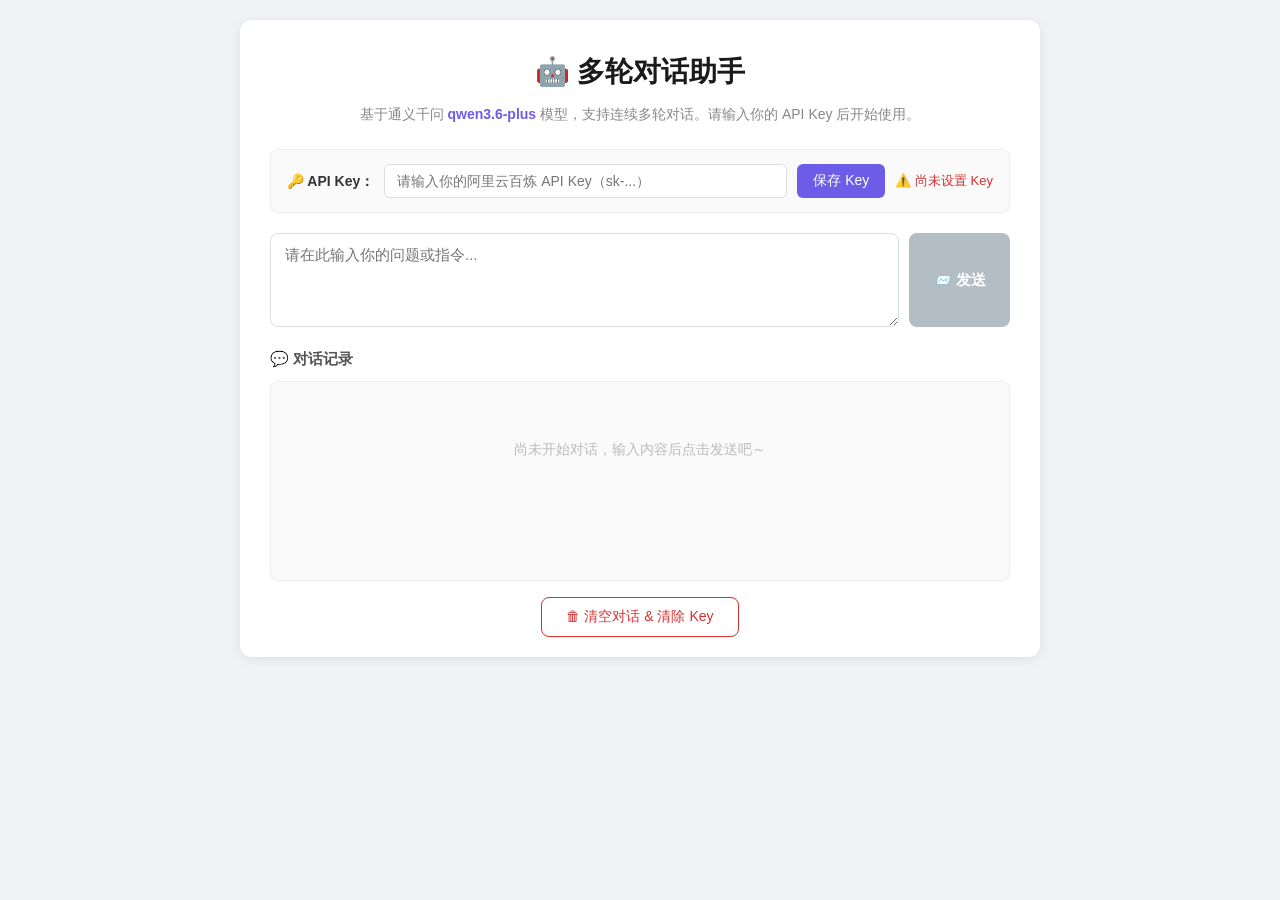
==== index.html @ b8664405 "Add files via upload Add all project files" ====
<!DOCTYPE html>
<html lang="zh-CN">
<head>
  <meta charset="UTF-8">
  <meta name="viewport" content="width=device-width, initial-scale=1.0">
  <title>多轮对话助手 - 通义千问</title>
  <link rel="stylesheet" href="css/style.css">
</head>
<body>
  <div class="container">
    
    <!-- 要素①：页面标题和使用说明 -->
    <header>
      <h1>🤖 多轮对话助手</h1>
      <p>基于通义千问 <strong>qwen3.6-plus</strong> 模型，支持连续多轮对话。请输入你的 API Key 后开始使用。</p>
    </header>

    <!-- 要素②：API Key 输入区 -->
    <section class="api-key-section">
      <label for="api-key-input">🔑 API Key：</label>
      <input 
        type="password" 
        id="api-key-input" 
        placeholder="请输入你的阿里云百炼 API Key（sk-...）"
      >
      <button id="save-key-btn" onclick="saveApiKey()">保存 Key</button>
      <span id="key-status" class="key-status"></span>
    </section>

    <!-- 要素③ + ④：用户输入区 + 发送按钮 -->
    <section class="input-section">
      <textarea 
        id="user-input" 
        placeholder="请在此输入你的问题或指令..."
        rows="4"
      ></textarea>
      <button id="send-btn" onclick="handleSend()" disabled>📨 发送</button>
    </section>

    <!-- 要素⑤：模型回复显示区（含要素⑥加载提示 & 要素⑦错误提示） -->
    <section class="chat-section">
      <div class="chat-header">💬 对话记录</div>
      <div id="chat-box" class="chat-box">
        <div class="empty-hint">尚未开始对话，输入内容后点击发送吧～</div>
      </div>
    </section>

    <!-- 要素⑧：清空对话按钮 -->
    <button id="clear-btn" onclick="clearAll()">🗑 清空对话 & 清除 Key</button>

  </div>

  <script src="js/script.js"></script>
</body>
</html>
---- css/style.css ----
/* ====== 基础重置与全局样式 ====== */
* {
  margin: 0;
  padding: 0;
  box-sizing: border-box;
}

body {
  font-family: -apple-system, BlinkMacSystemFont, "Segoe UI", "PingFang SC", "Microsoft YaHei", sans-serif;
  background: #f0f2f5;
  color: #333;
  line-height: 1.6;
  padding: 20px;
}

.container {
  max-width: 800px;
  margin: 0 auto;
  background: #fff;
  border-radius: 12px;
  box-shadow: 0 2px 12px rgba(0,0,0,0.08);
  padding: 30px 30px 20px;
}

/* ====== 页面标题 ====== */
header {
  text-align: center;
  margin-bottom: 24px;
}

header h1 {
  font-size: 28px;
  color: #1a1a1a;
  margin-bottom: 8px;
}

header p {
  font-size: 14px;
  color: #888;
}

header strong {
  color: #6c5ce7;
}

/* ====== API Key 输入区 ====== */
.api-key-section {
  display: flex;
  align-items: center;
  gap: 10px;
  background: #fafafa;
  border: 1px solid #eee;
  border-radius: 8px;
  padding: 14px 16px;
  margin-bottom: 20px;
  flex-wrap: wrap;
}

.api-key-section label {
  font-weight: 600;
  font-size: 14px;
  white-space: nowrap;
}

#api-key-input {
  flex: 1;
  min-width: 200px;
  padding: 8px 12px;
  border: 1px solid #ddd;
  border-radius: 6px;
  font-size: 14px;
  outline: none;
  transition: border-color 0.2s;
}

#api-key-input:focus {
  border-color: #6c5ce7;
}

#save-key-btn {
  padding: 8px 16px;
  background: #6c5ce7;
  color: #fff;
  border: none;
  border-radius: 6px;
  cursor: pointer;
  font-size: 14px;
  transition: background 0.2s;
}

#save-key-btn:hover {
  background: #5a4bd1;
}

.key-status {
  font-size: 13px;
  font-weight: 500;
}

.key-status.saved {
  color: #00b894;
}

.key-status.missing {
  color: #d63031;
}

/* ====== 用户输入区 ====== */
.input-section {
  display: flex;
  gap: 10px;
  margin-bottom: 20px;
}

#user-input {
  flex: 1;
  padding: 12px 14px;
  border: 1px solid #ddd;
  border-radius: 8px;
  font-size: 15px;
  font-family: inherit;
  resize: vertical;
  outline: none;
  transition: border-color 0.2s;
}

#user-input:focus {
  border-color: #6c5ce7;
}

#send-btn {
  padding: 0 24px;
  background: #0984e3;
  color: #fff;
  border: none;
  border-radius: 8px;
  cursor: pointer;
  font-size: 15px;
  font-weight: 600;
  transition: background 0.2s;
  white-space: nowrap;
}

#send-btn:hover:not(:disabled) {
  background: #0770c2;
}

#send-btn:disabled {
  background: #b2bec3;
  cursor: not-allowed;
}

/* ====== 聊天显示区 ====== */
.chat-section {
  margin-bottom: 16px;
}

.chat-header {
  font-weight: 600;
  font-size: 15px;
  margin-bottom: 10px;
  color: #555;
}

.chat-box {
  min-height: 200px;
  max-height: 450px;
  overflow-y: auto;
  border: 1px solid #eee;
  border-radius: 8px;
  padding: 16px;
  background: #fafafa;
}

.empty-hint {
  color: #bbb;
  text-align: center;
  padding-top: 40px;
  font-size: 14px;
}

/* 消息气泡 */
.message {
  margin-bottom: 14px;
  max-width: 90%;
  animation: fadeIn 0.3s ease;
}

.message.user {
  margin-left: auto;
  text-align: right;
}

.message.user .bubble {
  background: #6c5ce7;
  color: #fff;
  display: inline-block;
  text-align: left;
}

.message.assistant .bubble {
  background: #fff;
  border: 1px solid #e0e0e0;
}

.message .label {
  font-size: 12px;
  font-weight: 600;
  margin-bottom: 4px;
  color: #888;
}

.message.user .label {
  color: #a29bfe;
}

.bubble {
  padding: 10px 14px;
  border-radius: 12px;
  font-size: 15px;
  line-height: 1.6;
  word-break: break-word;
}

/* 加载中 & 错误提示 */
.bubble.loading {
  color: #888;
  font-style: italic;
}

.bubble.error {
  background: #ffeaa7;
  color: #d63031;
  border: 1px solid #fab1a0;
}

/* ====== 清空按钮 ====== */
#clear-btn {
  display: block;
  margin: 0 auto;
  padding: 10px 24px;
  background: #fff;
  color: #d63031;
  border: 1px solid #d63031;
  border-radius: 8px;
  cursor: pointer;
  font-size: 14px;
  transition: all 0.2s;
}

#clear-btn:hover {
  background: #d63031;
  color: #fff;
}

/* ====== 动画 ====== */
@keyframes fadeIn {
  from { opacity: 0; transform: translateY(6px); }
  to   { opacity: 1; transform: translateY(0); }
}

/* ====== 响应式 ====== */
@media (max-width: 600px) {
  .container {
    padding: 20px 16px 14px;
  }

  .input-section {
    flex-direction: column;
  }

  #send-btn {
    padding: 12px;
  }

  .api-key-section {
    flex-direction: column;
    align-items: stretch;
  }
}
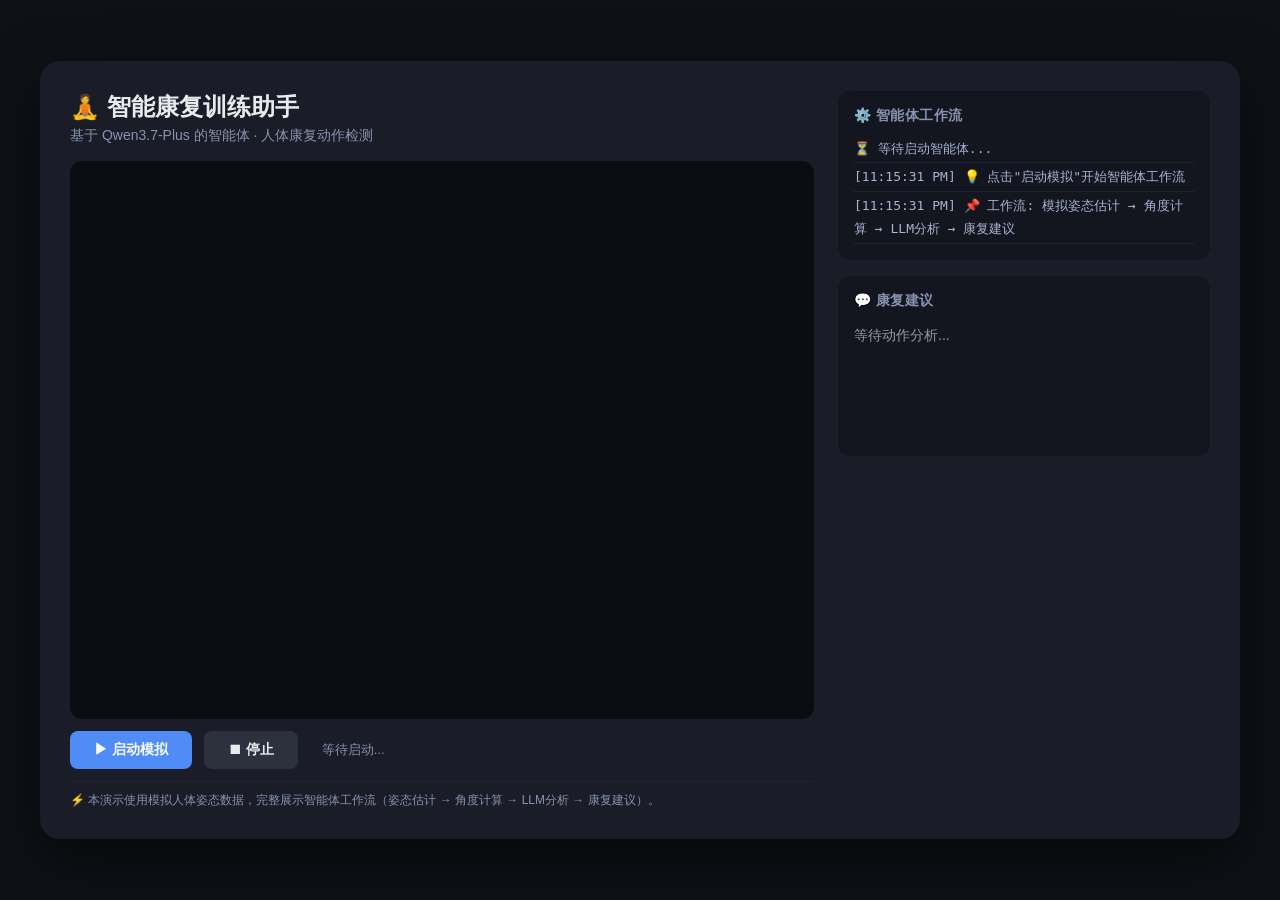
==== commit 1cc29941: "Rename 作业3 index.html to index.html" ====
--- a/index.html
+++ b/index.html
@@ -1,55 +1,358 @@
 <!DOCTYPE html>
 <html lang="zh-CN">
 <head>
-  <meta charset="UTF-8">
-  <meta name="viewport" content="width=device-width, initial-scale=1.0">
-  <title>多轮对话助手 - 通义千问</title>
-  <link rel="stylesheet" href="css/style.css">
+    <meta charset="UTF-8" />
+    <meta name="viewport" content="width=device-width, initial-scale=1.0" />
+    <title>智能康复训练助手 - 智能体应用</title>
+    <style>
+        * {
+            margin: 0;
+            padding: 0;
+            box-sizing: border-box;
+        }
+        body {
+            font-family: -apple-system, BlinkMacSystemFont, 'Segoe UI', Roboto, sans-serif;
+            background: #0f1117;
+            color: #e8eaed;
+            min-height: 100vh;
+            display: flex;
+            justify-content: center;
+            align-items: center;
+            padding: 20px;
+        }
+        .container {
+            display: flex;
+            gap: 24px;
+            max-width: 1200px;
+            width: 100%;
+            background: #1a1d27;
+            border-radius: 20px;
+            padding: 30px;
+            box-shadow: 0 20px 60px rgba(0, 0, 0, 0.6);
+        }
+        .main-panel { flex: 2; }
+        .side-panel { flex: 1; min-width: 300px; }
+        h1 { font-size: 24px; margin-bottom: 4px; }
+        .subtitle { color: #8892b0; font-size: 14px; margin-bottom: 16px; }
+        .video-wrapper {
+            position: relative;
+            border-radius: 12px;
+            overflow: hidden;
+            background: #0a0c12;
+            min-height: 360px;
+            display: flex;
+            align-items: center;
+            justify-content: center;
+        }
+        #simCanvas { width: 100%; height: auto; display: block; background: #0a0c12; }
+        .controls {
+            display: flex;
+            gap: 12px;
+            margin-top: 12px;
+            align-items: center;
+        }
+        .controls button {
+            padding: 10px 24px;
+            border: none;
+            border-radius: 8px;
+            font-size: 14px;
+            font-weight: 600;
+            cursor: pointer;
+            transition: all 0.2s;
+        }
+        #startBtn { background: #4f8cf7; color: white; }
+        #startBtn:hover { background: #3a7ae8; }
+        #stopBtn { background: #2d313e; color: #e8eaed; }
+        #stopBtn:hover { background: #3d4150; }
+        #statusText { color: #8892b0; font-size: 13px; margin-left: 12px; }
+        .side-panel { display: flex; flex-direction: column; gap: 16px; }
+        .workflow-section, .advice-section {
+            background: #13161f;
+            border-radius: 12px;
+            padding: 16px;
+        }
+        .workflow-section h3, .advice-section h3 {
+            font-size: 14px;
+            color: #8892b0;
+            margin-bottom: 10px;
+            letter-spacing: 0.5px;
+        }
+        .workflow-log {
+            max-height: 300px;
+            overflow-y: auto;
+            font-size: 13px;
+            font-family: 'JetBrains Mono', monospace;
+            line-height: 1.8;
+        }
+        .workflow-log .log-item {
+            padding: 2px 0;
+            border-bottom: 1px solid #1f2330;
+            color: #a8b2d1;
+        }
+        .workflow-log .log-item.done { color: #7ee4a4; }
+        .workflow-log .log-item.running { color: #f7d44a; }
+        .workflow-log .log-item.error { color: #f7768e; }
+        .advice-box {
+            min-height: 120px;
+            font-size: 14px;
+            line-height: 1.7;
+            color: #c8d0e0;
+            padding: 4px 0;
+        }
+        .advice-box .highlight { color: #4f8cf7; font-weight: 600; }
+        .advice-box .warning { color: #f7d44a; }
+        .advice-box .danger { color: #f7768e; }
+        .footnote {
+            color: #8892b0;
+            font-size: 12px;
+            margin-top: 12px;
+            border-top: 1px solid #1f2330;
+            padding-top: 10px;
+        }
+    </style>
 </head>
 <body>
-  <div class="container">
-    
-    <!-- 要素①：页面标题和使用说明 -->
-    <header>
-      <h1>🤖 多轮对话助手</h1>
-      <p>基于通义千问 <strong>qwen3.6-plus</strong> 模型，支持连续多轮对话。请输入你的 API Key 后开始使用。</p>
-    </header>
-
-    <!-- 要素②：API Key 输入区 -->
-    <section class="api-key-section">
-      <label for="api-key-input">🔑 API Key：</label>
-      <input 
-        type="password" 
-        id="api-key-input" 
-        placeholder="请输入你的阿里云百炼 API Key（sk-...）"
-      >
-      <button id="save-key-btn" onclick="saveApiKey()">保存 Key</button>
-      <span id="key-status" class="key-status"></span>
-    </section>
-
-    <!-- 要素③ + ④：用户输入区 + 发送按钮 -->
-    <section class="input-section">
-      <textarea 
-        id="user-input" 
-        placeholder="请在此输入你的问题或指令..."
-        rows="4"
-      ></textarea>
-      <button id="send-btn" onclick="handleSend()" disabled>📨 发送</button>
-    </section>
-
-    <!-- 要素⑤：模型回复显示区（含要素⑥加载提示 & 要素⑦错误提示） -->
-    <section class="chat-section">
-      <div class="chat-header">💬 对话记录</div>
-      <div id="chat-box" class="chat-box">
-        <div class="empty-hint">尚未开始对话，输入内容后点击发送吧～</div>
-      </div>
-    </section>
-
-    <!-- 要素⑧：清空对话按钮 -->
-    <button id="clear-btn" onclick="clearAll()">🗑 清空对话 & 清除 Key</button>
-
-  </div>
-
-  <script src="js/script.js"></script>
+    <div class="container">
+        <div class="main-panel">
+            <h1>🧘 智能康复训练助手</h1>
+            <p class="subtitle">基于 Qwen3.7-Plus 的智能体 · 人体康复动作检测</p>
+            <div class="video-wrapper">
+                <canvas id="simCanvas" width="640" height="480"></canvas>
+            </div>
+            <div class="controls">
+                <button id="startBtn">▶ 启动模拟</button>
+                <button id="stopBtn">⏹ 停止</button>
+                <span id="statusText">等待启动...</span>
+            </div>
+            <div class="footnote">
+                ⚡ 本演示使用模拟人体姿态数据，完整展示智能体工作流（姿态估计 → 角度计算 → LLM分析 → 康复建议）。
+            </div>
+        </div>
+
+        <div class="side-panel">
+            <div class="workflow-section">
+                <h3>⚙️ 智能体工作流</h3>
+                <div class="workflow-log" id="workflowLog">
+                    <div class="log-item">⏳ 等待启动智能体...</div>
+                </div>
+            </div>
+            <div class="advice-section">
+                <h3>💬 康复建议</h3>
+                <div class="advice-box" id="adviceBox">
+                    <p style="color:#999;">等待动作分析...</p>
+                </div>
+            </div>
+        </div>
+    </div>
+
+    <script>
+        // ============================================================
+        // ⚠️ 重要：替换为你的阿里云百炼 API Key
+        // ============================================================
+        const CONFIG = {
+            apiKey: 'sk-3feb562c6d8940a0a77707febae208ea', // ⚠️ 改成你自己的 Key
+            model: 'qwen3.7-plus',
+            baseUrl: 'https://dashscope.aliyuncs.com/compatible-mode/v1'
+        };
+
+        // DOM 引用
+        const canvas = document.getElementById('simCanvas');
+        const ctx = canvas.getContext('2d');
+        const workflowLog = document.getElementById('workflowLog');
+        const adviceBox = document.getElementById('adviceBox');
+        const statusText = document.getElementById('statusText');
+        const startBtn = document.getElementById('startBtn');
+        const stopBtn = document.getElementById('stopBtn');
+
+        let isRunning = false;
+        let simInterval = null;
+        let analysisTimer = null;
+
+        function addLog(message, type = '') {
+            const div = document.createElement('div');
+            div.className = `log-item ${type}`;
+            const time = new Date().toLocaleTimeString();
+            div.textContent = `[${time}] ${message}`;
+            workflowLog.appendChild(div);
+            workflowLog.scrollTop = workflowLog.scrollHeight;
+        }
+
+        function setAdvice(text) {
+            adviceBox.innerHTML = text;
+        }
+
+        // ============================================================
+        // 调用真实的 Qwen3.7-Plus API
+        // ============================================================
+        async function callQwen(angle, hipAngle) {
+            addLog('🧠 调用 Qwen3.7-Plus 大模型...', 'running');
+
+            const systemPrompt =
+                `你是一个专业的康复医学专家。用户正在进行康复训练动作，你需要根据人体关节角度数据给出专业的康复建议。
+
+参考标准：
+- 膝关节正常屈曲范围：0°-140°，深蹲时建议 90°-110°
+- 髋关节正常屈曲范围：0°-120°
+- 如果角度异常，提示可能存在的风险
+
+请用简洁专业的语言回复，包含：
+1. 当前动作评估（正常/需注意/有风险）
+2. 具体的改进建议
+3. 安全提醒`;
+
+            const userMessage =
+                `当前检测到的人体姿态数据：
+- 左膝弯曲角度：${Math.round(angle)}°
+- 左髋关节角度：${Math.round(hipAngle)}°
+
+请分析这个动作是否标准，并给出康复建议。`;
+
+            try {
+                const response = await fetch(`${CONFIG.baseUrl}/chat/completions`, {
+                    method: 'POST',
+                    headers: {
+                        'Content-Type': 'application/json',
+                        'Authorization': `Bearer ${CONFIG.apiKey}`
+                    },
+                    body: JSON.stringify({
+                        model: CONFIG.model,
+                        messages: [
+                            { role: 'system', content: systemPrompt },
+                            { role: 'user', content: userMessage }
+                        ],
+                        temperature: 0.7,
+                        max_tokens: 500
+                    })
+                });
+
+                if (!response.ok) {
+                    const errorText = await response.text();
+                    throw new Error(`API 错误 (${response.status}): ${errorText}`);
+                }
+
+                const data = await response.json();
+                const advice = data.choices[0].message.content;
+                addLog('✅ Qwen3.7-Plus 返回建议', 'done');
+                return advice.replace(/\n/g, '<br>');
+            } catch (error) {
+                addLog(`❌ API调用失败: ${error.message}`, 'error');
+                return `⚠️ 暂时无法获取AI建议，请检查API Key配置。错误：${error.message}`;
+            }
+        }
+
+        // ============================================================
+        // 绘制模拟火柴人
+        // ============================================================
+        function drawStickman(kneeAngle, hipAngle) {
+            ctx.clearRect(0, 0, canvas.width, canvas.height);
+            ctx.fillStyle = '#1a1d27';
+            ctx.fillRect(0, 0, canvas.width, canvas.height);
+
+            const shoulder = { x: 320, y: 100 };
+            const hip = { x: 320, y: 220 };
+            const knee = { x: 320, y: 340 };
+            const ankle = { x: 320, y: 430 };
+
+            const kneeOffsetX = (kneeAngle - 90) * 0.3;
+            knee.x += kneeOffsetX;
+            const hipOffsetX = (hipAngle - 90) * 0.2;
+            hip.x += hipOffsetX;
+
+            ctx.strokeStyle = '#4f8cf7';
+            ctx.lineWidth = 4;
+            ctx.beginPath();
+            ctx.moveTo(shoulder.x, shoulder.y);
+            ctx.lineTo(hip.x, hip.y);
+            ctx.lineTo(knee.x, knee.y);
+            ctx.lineTo(ankle.x, ankle.y);
+            ctx.stroke();
+
+            ctx.fillStyle = '#7ee4a4';
+            [shoulder, hip, knee, ankle].forEach(p => {
+                ctx.beginPath();
+                ctx.arc(p.x, p.y, 8, 0, 2 * Math.PI);
+                ctx.fill();
+            });
+
+            ctx.fillStyle = '#ffffff';
+            ctx.font = '18px sans-serif';
+            ctx.fillText(`左膝角度: ${Math.round(kneeAngle)}°`, 20, 40);
+            ctx.fillText(`左髋角度: ${Math.round(hipAngle)}°`, 20, 70);
+            ctx.fillStyle = '#8892b0';
+            ctx.font = '14px sans-serif';
+            ctx.fillText('（模拟数据）', 20, 100);
+        }
+
+        // ============================================================
+        // 模拟数据生成 → 触发 LLM 调用
+        // ============================================================
+        function simulateStep() {
+            if (!isRunning) return;
+
+            const kneeAngle = 70 + Math.random() * 40;
+            const hipAngle = 60 + Math.random() * 30;
+
+            drawStickman(kneeAngle, hipAngle);
+
+            addLog(`📐 [工具] 姿态估计完成，提取关键点坐标`, 'done');
+            addLog(`📊 [工具] 计算角度: 左膝=${Math.round(kneeAngle)}°, 左髋=${Math.round(hipAngle)}°`, 'done');
+
+            if (analysisTimer) {
+                clearTimeout(analysisTimer);
+                analysisTimer = null;
+            }
+            analysisTimer = setTimeout(async () => {
+                addLog('🔄 开始智能体工作流: 姿态数据 → LLM分析', 'running');
+                const advice = await callQwen(kneeAngle, hipAngle);
+                setAdvice(advice);
+                analysisTimer = null;
+            }, 1500);
+        }
+
+        // ============================================================
+        // 启动/停止
+        // ============================================================
+        function startSimulation() {
+            if (isRunning) return;
+            isRunning = true;
+            statusText.textContent = '🟢 运行中（模拟）';
+            addLog('🚀 智能体已启动（模拟模式）', '');
+            addLog('🔧 初始化姿态估计工具（模拟）...', 'running');
+            setTimeout(() => {
+                addLog('✅ 姿态估计工具就绪（模拟）', 'done');
+                simulateStep();
+                simInterval = setInterval(simulateStep, 3000 + Math.random() * 1000);
+            }, 500);
+        }
+
+        function stopSimulation() {
+            isRunning = false;
+            if (simInterval) {
+                clearInterval(simInterval);
+                simInterval = null;
+            }
+            if (analysisTimer) {
+                clearTimeout(analysisTimer);
+                analysisTimer = null;
+            }
+            statusText.textContent = '⏹ 已停止';
+            addLog('⏹ 智能体已停止', '');
+            ctx.clearRect(0, 0, canvas.width, canvas.height);
+            ctx.fillStyle = '#0a0c12';
+            ctx.fillRect(0, 0, canvas.width, canvas.height);
+            ctx.fillStyle = '#8892b0';
+            ctx.font = '20px sans-serif';
+            ctx.fillText('已停止', 280, 240);
+        }
+
+        // ============================================================
+        // 事件绑定
+        // ============================================================
+        startBtn.addEventListener('click', startSimulation);
+        stopBtn.addEventListener('click', stopSimulation);
+
+        addLog('💡 点击"启动模拟"开始智能体工作流', '');
+        addLog('📌 工作流: 模拟姿态估计 → 角度计算 → LLM分析 → 康复建议', '');
+    </script>
 </body>
-</html>+</html>
